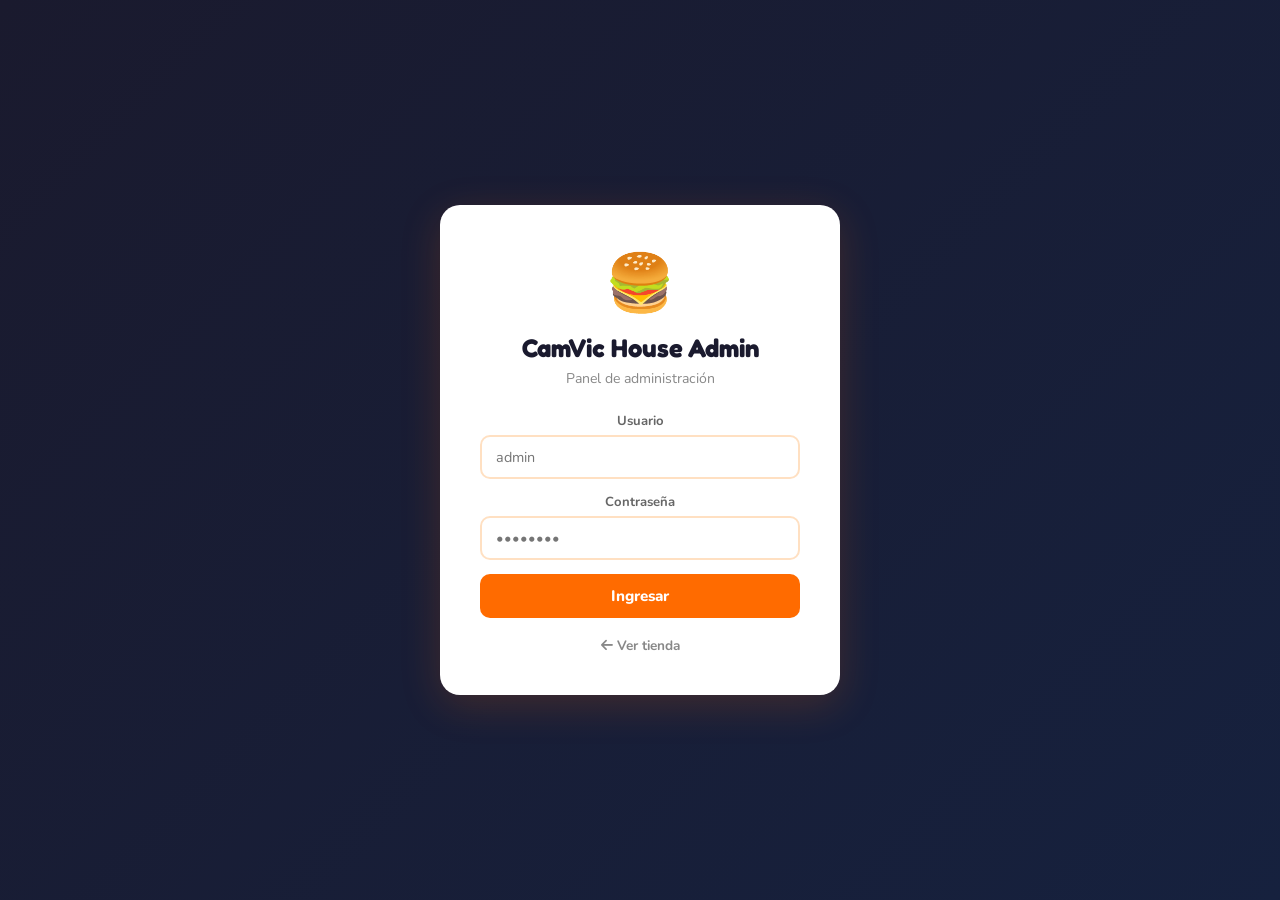
==== admin.html @ 865041c0 "Version 1.0" ====
<!DOCTYPE html>
<html lang="es">
<head>
  <meta charset="UTF-8" />
  <meta name="viewport" content="width=device-width, initial-scale=1.0" />
  <title>Admin — CamVic House</title>
  <link rel="stylesheet" href="styles.css" />
  <link href="https://fonts.googleapis.com/css2?family=Fredoka+One&family=Nunito:wght@400;600;700;800;900&display=swap" rel="stylesheet" />
  <link rel="stylesheet" href="https://cdnjs.cloudflare.com/ajax/libs/font-awesome/6.5.0/css/all.min.css" />
</head>
<body class="admin-body">

<div id="toast-container"></div>

<!-- LOGIN -->
<div id="admin-login-screen" class="admin-login-screen">
  <div class="admin-login-card">
    <div class="admin-login-logo">🍔</div>
    <h2>CamVic House Admin</h2>
    <p>Panel de administración</p>
    <div class="form-row"><label>Usuario</label><input type="text" id="adm-user" placeholder="admin" /></div>
    <div class="form-row"><label>Contraseña</label><input type="password" id="adm-pass" placeholder="••••••••" onkeydown="if(event.key==='Enter') adminLogin()" /></div>
    <button class="btn-primary-full" onclick="adminLogin()">Ingresar</button>
    <a href="index.html" class="back-store"><i class="fas fa-arrow-left"></i> Ver tienda</a>
  </div>
</div>

<!-- PANEL -->
<div id="admin-panel" style="display:none;">
  <aside class="admin-sidebar">
    <div class="sidebar-logo" onclick="location.href='index.html'">
      🍔 <small>Admin</small>
    </div>
    <nav class="sidebar-nav">
      <button class="snav-btn active" onclick="adminTab('dashboard',this)"><i class="fas fa-chart-line"></i> Dashboard</button>
      <button class="snav-btn" onclick="adminTab('products',this)"><i class="fas fa-utensils"></i> Menú / Productos</button>
      <button class="snav-btn" onclick="adminTab('orders',this)"><i class="fas fa-motorcycle"></i> Pedidos</button>
      <button class="snav-btn" onclick="adminTab('users',this)"><i class="fas fa-users"></i> Usuarios</button>
      <button class="snav-btn" onclick="adminTab('settings',this)"><i class="fas fa-cog"></i> Ajustes</button>
    </nav>
    <button class="sidebar-logout" onclick="adminLogout()"><i class="fas fa-sign-out-alt"></i> Salir</button>
  </aside>

  <main class="admin-main">
    <div class="admin-topbar">
      <h1 id="admin-page-title">Dashboard</h1>
      <span><i class="fas fa-user-shield"></i> Administrador</span>
    </div>

    <!-- DASHBOARD -->
    <div id="tab-dashboard" class="admin-tab active">
      <div class="stats-grid">
        <div class="stat-card"><i class="fas fa-utensils"></i><div><strong id="stat-products">0</strong><span>Productos</span></div></div>
        <div class="stat-card"><i class="fas fa-motorcycle"></i><div><strong id="stat-orders">0</strong><span>Pedidos</span></div></div>
        <div class="stat-card"><i class="fas fa-users"></i><div><strong id="stat-users">0</strong><span>Usuarios</span></div></div>
        <div class="stat-card"><i class="fas fa-dollar-sign"></i><div><strong id="stat-revenue">$0</strong><span>Ventas est.</span></div></div>
      </div>
      <div class="recent-section">
        <h3>Productos con bajo stock</h3>
        <div id="low-stock-list"></div>
      </div>
    </div>

    <!-- PRODUCTS -->
    <div id="tab-products" class="admin-tab" style="display:none;">
      <div class="tab-toolbar">
        <button class="btn-add-product" onclick="openProductForm()"><i class="fas fa-plus"></i> Agregar producto</button>
        <input type="text" id="admin-search" placeholder="Buscar producto..." oninput="renderAdminProducts()" />
      </div>
      <div id="admin-products-list"></div>
    </div>

    <!-- ORDERS -->
    <div id="tab-orders" class="admin-tab" style="display:none;">
      <div id="orders-list"></div>
    </div>

    <!-- USERS -->
    <div id="tab-users" class="admin-tab" style="display:none;">
      <div id="users-list"></div>
    </div>

    <!-- SETTINGS -->
    <div id="tab-settings" class="admin-tab" style="display:none;">
      <div class="settings-grid">
        <div class="settings-card">
          <h3><i class="fas fa-image"></i> Logo de la tienda</h3>
          <div class="logo-preview" id="logo-preview-admin"></div>
          <div class="form-row" style="margin-top:10px;">
            <label>URL del logo (desde imgbb.com)</label>
            <input type="url" id="s-logourl" placeholder="https://i.ibb.co/xxxx/logo.png" oninput="previewLogoUrl(this.value)" />
            <small style="color:var(--gray);font-size:.75rem;margin-top:4px;display:block;">📸 imgbb.com → sube foto → copia "Direct link"</small>
          </div>
          <button class="btn-primary-full" onclick="saveLogoFromUrl()" style="margin-top:6px;"><i class="fas fa-save"></i> Guardar logo</button>
          <button class="btn-danger-sm" onclick="removeLogo()">Quitar logo</button>
        </div>
        <div class="settings-card">
          <h3><i class="fas fa-share-alt"></i> Redes Sociales</h3>
          <div class="form-row"><label>Facebook URL</label><input type="url" id="s-facebook" placeholder="https://facebook.com/..." /></div>
          <div class="form-row"><label>Instagram URL</label><input type="url" id="s-instagram" placeholder="https://instagram.com/..." /></div>
          <div class="form-row"><label>WhatsApp número</label><input type="text" id="s-whatsapp" placeholder="573136918054" /></div>
          <div class="form-row"><label>TikTok URL</label><input type="url" id="s-tiktok" placeholder="https://tiktok.com/..." /></div>
          <button class="btn-primary-full" onclick="saveSocials()">Guardar redes</button>
        </div>
        <div class="settings-card">
          <h3><i class="fas fa-store"></i> Info del negocio</h3>
          <div class="form-row"><label>Nombre</label><input type="text" id="s-storename" placeholder="CamVic House" /></div>
          <div class="form-row"><label>Descripción</label><textarea id="s-storedesc" rows="3" placeholder="Descripción..."></textarea></div>
          <div class="form-row"><label>Correo contacto</label><input type="email" id="s-email" placeholder="contacto@email.com" /></div>
          <button class="btn-primary-full" onclick="saveStoreInfo()">Guardar info</button>
        </div>
        <div class="settings-card">
          <h3><i class="fas fa-lock"></i> Cambiar contraseña</h3>
          <div class="form-row"><label>Contraseña actual</label><input type="password" id="s-oldpass" /></div>
          <div class="form-row"><label>Nueva contraseña</label><input type="password" id="s-newpass" /></div>
          <div class="form-row"><label>Confirmar</label><input type="password" id="s-confpass" /></div>
          <button class="btn-primary-full" onclick="changeAdminPass()">Cambiar contraseña</button>
        </div>
      </div>
    </div>
  </main>
</div>

<!-- PRODUCT FORM MODAL -->
<div class="modal-overlay" id="product-form-modal" onclick="closeProductForm(event)">
  <div class="modal-box product-form-box">
    <div class="cart-header">
      <h2 id="product-form-title"><i class="fas fa-utensils"></i> Agregar producto</h2>
      <button class="modal-close" onclick="closeProductForm()"><i class="fas fa-times"></i></button>
    </div>
    <form id="product-form" onsubmit="saveProduct(event)">
      <input type="hidden" id="pf-id" />
      <div class="form-grid">
        <div class="form-row"><label>Nombre del producto *</label><input type="text" id="pf-name" required placeholder="Ej: Hamburguesa Especial" /></div>
        <div class="form-row">
          <label>Categoría *</label>
          <select id="pf-category" required>
            <option value="">Seleccionar...</option>
            <option value="hamburguesas">🍔 Hamburguesas</option>
            <option value="pizzas">🍕 Pizzas</option>
            <option value="pollos">🍗 Pollos</option>
            <option value="perros">🌭 Perros Calientes</option>
            <option value="bebidas">🥤 Bebidas</option>
            <option value="postres">🍦 Postres</option>
            <option value="combos">📦 Combos</option>
            <option value="otros">🍟 Otros</option>
          </select>
        </div>
      </div>
      <div class="form-grid">
        <div class="form-row"><label>Precio (COP) *</label><input type="number" id="pf-price" required placeholder="0" min="0" /></div>
        <div class="form-row"><label>Precio anterior (tachado)</label><input type="number" id="pf-oldprice" placeholder="0" min="0" /></div>
        <div class="form-row" id="stock-field-row">
          <label>Stock (cantidad disponible)</label>
          <input type="number" id="pf-stock" placeholder="999" min="0" />
          <small style="color:var(--gray);font-size:.75rem;">Solo necesario si activas "Mostrar cantidad"</small>
        </div>
      </div>
      <div class="form-row"><label>Descripción del producto</label><textarea id="pf-desc" rows="3" placeholder="Ingredientes, tamaño, acompañamientos..."></textarea></div>
      <div class="form-row">
        <label>Imagen (URL de imgbb.com) *</label>
        <input type="url" id="pf-imgurl" placeholder="https://i.ibb.co/xxxx/imagen.jpg" oninput="previewImgUrl(this.value)" />
        <small style="color:var(--gray);font-size:.75rem;margin-top:4px;display:block;">📸 imgbb.com → sube foto → copia "Direct link" → pega aquí</small>
        <div class="img-preview-box"><img id="pf-img-preview" src="" alt="" style="display:none;" /></div>
      </div>
      <div class="form-row" style="background:var(--gray-light);padding:14px;border-radius:10px;gap:10px;">
        <p style="font-size:.82rem;font-weight:700;color:var(--text-light);margin-bottom:8px;"><i class="fas fa-sliders-h"></i> Opciones de visibilidad</p>
        <label style="display:flex;align-items:center;gap:8px;font-size:.88rem;cursor:pointer;">
          <input type="checkbox" id="pf-featured" /> Marcar como popular ⭐
        </label>
        <label style="display:flex;align-items:center;gap:8px;font-size:.88rem;cursor:pointer;margin-top:8px;">
          <input type="checkbox" id="pf-show-stock" /> Mostrar cantidad disponible en la tienda
        </label>
        <label style="display:flex;align-items:center;gap:8px;font-size:.88rem;cursor:pointer;margin-top:8px;">
          <input type="checkbox" id="pf-show-agotado" checked /> Mostrar "AGOTADO" cuando no hay disponibilidad
        </label>
      </div>
      <button type="submit" class="btn-primary-full" style="margin-top:14px;"><i class="fas fa-save"></i> Guardar producto</button>
    </form>
  </div>
</div>

<script type="module" src="admin.js"></script>
</body>
</html>
---- styles.css ----
/* ============================================
   CAMVIC HOUSE — DOMICILIOS
   Tema: Moderno, vibrante, apetitoso
   ============================================ */
:root {
  --primary: #ff6b00;
  --primary-dark: #e05a00;
  --primary-light: #ff8c33;
  --secondary: #1a1a2e;
  --accent: #ffd166;
  --accent2: #fff3e0;
  --green: #06d6a0;
  --bg: #fff8f2;
  --white: #ffffff;
  --gray: #888;
  --gray-light: #fdf5ed;
  --text: #1a1a2e;
  --text-light: #666;
  --border: #ffe0c2;
  --success: #22c55e;
  --danger: #ef4444;
  --wa-green: #25d366;
  --shadow: 0 4px 20px rgba(255,107,0,.1);
  --shadow-lg: 0 10px 40px rgba(255,107,0,.18);
  --radius: 16px;
  --radius-sm: 10px;
  --font: 'Nunito', sans-serif;
  --font-display: 'Fredoka One', cursive;
}
*{margin:0;padding:0;box-sizing:border-box}
html{scroll-behavior:smooth}
body{font-family:var(--font);background:var(--bg);color:var(--text);min-height:100vh}
a{text-decoration:none;color:inherit}
img{max-width:100%;display:block}

/* TOAST */
#toast-container{position:fixed;top:20px;right:20px;z-index:9999;display:flex;flex-direction:column;gap:10px}
.toast{background:var(--secondary);color:#fff;padding:14px 20px;border-radius:var(--radius-sm);font-size:.9rem;font-weight:700;display:flex;align-items:center;gap:10px;min-width:260px;box-shadow:var(--shadow-lg);animation:toastIn .3s ease forwards;border-left:4px solid var(--primary)}
.toast.success{border-color:var(--success)}.toast.error{border-color:var(--danger)}.toast.info{border-color:var(--accent)}
@keyframes toastIn{from{transform:translateX(120%);opacity:0}to{transform:translateX(0);opacity:1}}
@keyframes toastOut{from{transform:translateX(0);opacity:1}to{transform:translateX(120%);opacity:0}}

/* HEADER */
#main-header{position:sticky;top:0;z-index:100;background:var(--white);box-shadow:0 2px 20px rgba(255,107,0,.12);border-bottom:2px solid var(--border)}
.header-top{display:flex;align-items:center;gap:16px;padding:12px 24px;max-width:1300px;margin:0 auto}
.logo-area{display:flex;align-items:center;gap:10px;cursor:pointer;flex-shrink:0}
#logo-display img{height:48px;width:48px;object-fit:contain;border-radius:50%}
.logo-default{width:48px;height:48px;background:var(--accent2);border-radius:50%;display:flex;align-items:center;justify-content:center;font-size:1.6rem;border:2px solid var(--border)}
.store-name{display:flex;flex-direction:column;line-height:1.1}
.store-title{font-family:var(--font-display);font-size:1.3rem;color:var(--primary);letter-spacing:.5px}
.store-subtitle{font-family:var(--font-display);font-size:.95rem;color:var(--secondary)}
.header-search{flex:1;position:relative;max-width:480px}
.header-search input{width:100%;padding:10px 44px 10px 18px;border:2px solid var(--border);border-radius:50px;font-family:var(--font);font-size:.9rem;outline:none;transition:border-color .2s;background:var(--gray-light)}
.header-search input:focus{border-color:var(--primary);background:var(--white)}
.header-search i{position:absolute;right:16px;top:50%;transform:translateY(-50%);color:var(--primary);pointer-events:none}
.header-actions{display:flex;align-items:center;gap:10px;flex-shrink:0}
.btn-user,.btn-cart{display:flex;align-items:center;gap:8px;padding:10px 18px;border:none;border-radius:50px;cursor:pointer;font-family:var(--font);font-weight:700;font-size:.85rem;transition:all .2s}
.btn-user{background:var(--gray-light);color:var(--text)}.btn-user:hover{background:var(--border)}
.btn-cart{background:var(--primary);color:var(--white);position:relative}.btn-cart:hover{background:var(--primary-dark);transform:scale(1.05)}
.cart-badge{background:var(--accent);color:var(--secondary);border-radius:50%;width:20px;height:20px;display:inline-flex;align-items:center;justify-content:center;font-size:.7rem;font-weight:900}

/* CATEGORY NAV */
.category-nav{display:flex;gap:6px;padding:8px 24px;overflow-x:auto;border-top:1px solid var(--border);scrollbar-width:none}
.category-nav::-webkit-scrollbar{display:none}
.cat-btn{display:flex;align-items:center;gap:6px;padding:7px 16px;border:2px solid var(--border);border-radius:50px;background:transparent;color:var(--text-light);cursor:pointer;font-family:var(--font);font-size:.82rem;font-weight:700;white-space:nowrap;transition:all .2s;flex-shrink:0}
.cat-btn:hover{border-color:var(--primary);color:var(--primary)}
.cat-btn.active{background:var(--primary);border-color:var(--primary);color:var(--white)}

/* HERO */
.hero{background:linear-gradient(135deg,#1a1a2e 0%,#16213e 50%,#0f3460 100%);color:var(--white);padding:60px 24px;position:relative;overflow:hidden;min-height:320px;display:flex;align-items:center;gap:40px;max-width:100%}
.hero-content{max-width:580px;margin:0 auto;position:relative;z-index:2;flex:1}
.hero-tag{display:inline-block;background:rgba(255,107,0,.2);border:1px solid var(--primary);color:var(--primary-light);padding:4px 16px;border-radius:50px;font-size:.85rem;font-weight:700;margin-bottom:16px;letter-spacing:1px}
.hero h1{font-family:var(--font-display);font-size:clamp(2rem,4vw,3.2rem);line-height:1.1;margin-bottom:14px}
.hero h1 span{color:var(--primary)}
.hero-sub{font-size:1rem;color:rgba(255,255,255,.75);margin-bottom:24px;max-width:480px;line-height:1.7}
.hero-btns{display:flex;gap:12px;flex-wrap:wrap}
.hero-btn{background:var(--primary);color:var(--white);border:none;padding:13px 28px;border-radius:50px;font-family:var(--font);font-size:.95rem;font-weight:800;cursor:pointer;transition:all .2s;display:inline-flex;align-items:center;gap:9px}
.hero-btn:hover{background:var(--primary-light);transform:translateY(-2px);box-shadow:0 8px 25px rgba(255,107,0,.4)}
.hero-btn-wa{background:var(--wa-green);color:var(--white);padding:13px 28px;border-radius:50px;font-family:var(--font);font-size:.95rem;font-weight:800;display:inline-flex;align-items:center;gap:9px;transition:all .2s}
.hero-btn-wa:hover{background:#1da851;transform:translateY(-2px)}
.hero-img-area{font-size:5rem;position:relative;z-index:2;animation:bounce 2s infinite;flex-shrink:0}
@keyframes bounce{0%,100%{transform:translateY(0)}50%{transform:translateY(-12px)}}
.hero-shapes{position:absolute;inset:0;z-index:1;pointer-events:none}
.shape{position:absolute;border-radius:50%;opacity:.06;background:var(--primary)}
.s1{width:400px;height:400px;right:-100px;top:-100px}
.s2{width:250px;height:250px;left:-80px;bottom:-80px}
.s3{width:180px;height:180px;right:25%;top:20%;opacity:.04}

/* INFO BANNER */
.info-banner{background:var(--primary);color:var(--white);padding:12px 24px;display:flex;justify-content:center;gap:40px;flex-wrap:wrap}
.info-item{display:flex;align-items:center;gap:8px;font-size:.88rem;font-weight:700}
.info-item i{font-size:1rem}

/* CATALOG */
.catalog-section{max-width:1300px;margin:0 auto;padding:40px 20px}
.section-header{display:flex;align-items:baseline;gap:14px;margin-bottom:28px}
.section-header h2{font-family:var(--font-display);font-size:1.8rem;color:var(--secondary)}
.prod-count{background:var(--primary);color:var(--white);font-size:.75rem;font-weight:800;padding:2px 10px;border-radius:50px}
.products-grid{display:grid;grid-template-columns:repeat(auto-fill,minmax(230px,1fr));gap:22px}

/* PRODUCT CARD */
.product-card{background:var(--white);border-radius:var(--radius);overflow:hidden;box-shadow:var(--shadow);transition:transform .25s,box-shadow .25s;cursor:pointer;position:relative;border:1px solid var(--border)}
.product-card:hover{transform:translateY(-6px);box-shadow:var(--shadow-lg)}
.product-card:hover .product-img img{transform:scale(1.06)}
.product-img{position:relative;aspect-ratio:1;overflow:hidden;background:var(--gray-light)}
.product-img img{width:100%;height:100%;object-fit:cover;transition:transform .4s}
.product-img .no-img{width:100%;height:100%;display:flex;align-items:center;justify-content:center;font-size:3.5rem;background:linear-gradient(135deg,#fff3e0,#ffe0b2)}
.badge-featured{position:absolute;top:10px;left:10px;background:var(--accent);color:var(--secondary);font-size:.7rem;font-weight:900;padding:3px 10px;border-radius:50px}
.badge-stock-low{position:absolute;top:10px;right:10px;background:var(--danger);color:#fff;font-size:.65rem;font-weight:800;padding:3px 8px;border-radius:50px}
.badge-no-stock{position:absolute;inset:0;background:rgba(0,0,0,.5);display:flex;align-items:center;justify-content:center;color:#fff;font-weight:800;font-size:1.1rem;letter-spacing:2px}
.badge-disponible{position:absolute;top:10px;right:10px;background:var(--success);color:#fff;font-size:.65rem;font-weight:800;padding:3px 8px;border-radius:50px}
.product-info{padding:14px}
.product-category-tag{font-size:.7rem;font-weight:700;color:var(--primary);text-transform:uppercase;letter-spacing:1px;margin-bottom:4px}
.product-name{font-family:var(--font-display);font-size:1rem;font-weight:400;color:var(--text);margin-bottom:6px;line-height:1.3;display:-webkit-box;-webkit-line-clamp:2;-webkit-box-orient:vertical;overflow:hidden}
.product-desc-short{font-size:.78rem;color:var(--text-light);margin-bottom:8px;display:-webkit-box;-webkit-line-clamp:2;-webkit-box-orient:vertical;overflow:hidden;line-height:1.5}
.product-price-row{display:flex;align-items:center;gap:8px;margin-bottom:12px}
.product-price{font-size:1.2rem;font-weight:900;color:var(--primary)}
.product-old-price{font-size:.82rem;color:var(--gray);text-decoration:line-through}
.btn-add{width:100%;padding:10px;background:var(--primary);color:var(--white);border:none;border-radius:var(--radius-sm);font-family:var(--font);font-size:.88rem;font-weight:800;cursor:pointer;transition:background .2s;display:flex;align-items:center;justify-content:center;gap:7px}
.btn-add:hover{background:var(--primary-dark)}
.btn-add:disabled{background:var(--gray);cursor:not-allowed}
.empty-state{text-align:center;padding:80px 20px;color:var(--gray)}
.empty-state i{font-size:3.5rem;margin-bottom:16px;display:block;color:var(--border)}
.empty-state p{font-size:1.1rem;font-weight:700}

/* MODALS */
.modal-overlay{position:fixed;inset:0;background:rgba(26,26,46,.6);z-index:200;display:flex;align-items:center;justify-content:center;padding:20px;backdrop-filter:blur(4px);opacity:0;pointer-events:none;transition:opacity .25s}
.modal-overlay.open{opacity:1;pointer-events:all}
.modal-box{background:var(--white);border-radius:20px;width:100%;max-height:92vh;overflow-y:auto;box-shadow:0 20px 60px rgba(255,107,0,.2);position:relative;animation:modalIn .3s ease}
@keyframes modalIn{from{transform:scale(.95) translateY(20px);opacity:0}to{transform:scale(1) translateY(0);opacity:1}}
.modal-close{position:absolute;top:16px;right:16px;background:var(--gray-light);border:none;border-radius:50%;width:36px;height:36px;cursor:pointer;display:flex;align-items:center;justify-content:center;font-size:1rem;transition:background .2s;z-index:10}
.modal-close:hover{background:var(--border)}

/* PRODUCT DETAIL */
.product-detail-box{max-width:820px}
.product-detail-grid{display:grid;grid-template-columns:1fr 1fr}
.product-detail-img{position:relative;aspect-ratio:1;background:var(--gray-light);border-radius:20px 0 0 20px;overflow:hidden}
.product-detail-img img{width:100%;height:100%;object-fit:cover}
.modal-category-badge{position:absolute;top:14px;left:14px;background:var(--primary);color:#fff;font-size:.72rem;font-weight:700;padding:4px 12px;border-radius:50px;text-transform:uppercase}
.product-detail-info{padding:28px;display:flex;flex-direction:column;gap:10px}
.product-detail-info h2{font-family:var(--font-display);font-size:1.5rem;color:var(--secondary)}
.modal-price{font-size:1.8rem;font-weight:900;color:var(--primary)}
.modal-desc{color:var(--text-light);font-size:.9rem;line-height:1.7}
.stock-info{font-size:.82rem;font-weight:700}
.qty-row{display:flex;align-items:center;gap:14px}
.qty-row label{font-weight:700;font-size:.9rem}
.qty-control{display:flex;align-items:center;border:2px solid var(--border);border-radius:var(--radius-sm);overflow:hidden}
.qty-control button{width:36px;height:36px;border:none;background:var(--gray-light);cursor:pointer;font-size:1.2rem;font-weight:700;transition:background .2s}
.qty-control button:hover{background:var(--border)}
.qty-control span{padding:0 18px;font-weight:800;font-size:1rem;min-width:50px;text-align:center}
.btn-add-cart,.btn-wa-direct{width:100%;padding:12px;border:none;border-radius:var(--radius-sm);font-family:var(--font);font-size:.95rem;font-weight:800;cursor:pointer;display:flex;align-items:center;justify-content:center;gap:9px;transition:all .2s}
.btn-add-cart{background:var(--secondary);color:var(--white)}.btn-add-cart:hover{background:#0f0f20}
.btn-wa-direct{background:var(--wa-green);color:var(--white)}.btn-wa-direct:hover{background:#1da851}

/* CART */
.cart-box{max-width:520px}
.cart-header{display:flex;align-items:center;justify-content:space-between;padding:22px 24px 16px;border-bottom:1px solid var(--border)}
.cart-header h2{font-family:var(--font-display);font-size:1.3rem;display:flex;align-items:center;gap:10px;color:var(--secondary)}
#cart-items-list{padding:16px 24px;max-height:45vh;overflow-y:auto;display:flex;flex-direction:column;gap:14px}
.cart-item{display:flex;gap:12px;align-items:center;padding:12px;border:1px solid var(--border);border-radius:var(--radius-sm);background:var(--gray-light)}
.cart-item-img{width:60px;height:60px;object-fit:cover;border-radius:8px;flex-shrink:0;background:var(--border)}
.cart-item-details{flex:1;min-width:0}
.cart-item-name{font-size:.88rem;font-weight:700;margin-bottom:2px;white-space:nowrap;overflow:hidden;text-overflow:ellipsis}
.cart-item-note{font-size:.72rem;color:var(--primary);font-style:italic;margin-bottom:2px}
.cart-item-price{font-size:.82rem;color:var(--primary);font-weight:800}
.cart-item-controls{display:flex;align-items:center;gap:8px}
.cart-qty-btn{width:26px;height:26px;border:1px solid var(--border);background:var(--white);border-radius:4px;cursor:pointer;font-weight:700;transition:background .15s}
.cart-qty-btn:hover{background:var(--border)}
.cart-item-qty{font-weight:700;font-size:.9rem;min-width:20px;text-align:center}
.cart-remove{background:none;border:none;color:var(--danger);cursor:pointer;font-size:1rem;padding:4px}
.cart-footer{padding:16px 24px;border-top:1px solid var(--border);display:flex;flex-direction:column;gap:10px}
.cart-total{display:flex;justify-content:space-between;font-size:1.1rem;font-weight:700}
.cart-total strong{color:var(--primary);font-size:1.3rem}
.domicilio-note{background:var(--accent2);border:1px solid var(--border);border-radius:var(--radius-sm);padding:10px 14px;font-size:.8rem;color:var(--text-light);display:flex;align-items:center;gap:9px;line-height:1.5}
.domicilio-note i{color:var(--primary);flex-shrink:0}
.btn-checkout{background:var(--primary);color:var(--white);border:none;padding:13px;border-radius:var(--radius-sm);font-family:var(--font);font-size:1rem;font-weight:800;cursor:pointer;display:flex;align-items:center;justify-content:center;gap:9px;transition:background .2s}
.btn-checkout:hover{background:var(--primary-dark)}
.btn-clear-cart{background:none;border:1px solid var(--danger);color:var(--danger);padding:9px;border-radius:var(--radius-sm);font-family:var(--font);font-size:.85rem;font-weight:700;cursor:pointer;display:flex;align-items:center;justify-content:center;gap:7px;transition:all .2s}
.btn-clear-cart:hover{background:var(--danger);color:#fff}
.cart-empty{text-align:center;padding:40px 20px;color:var(--gray)}
.cart-empty i{font-size:2.5rem;margin-bottom:12px;display:block;color:var(--border)}

/* CHECKOUT */
.checkout-box{max-width:580px}
.checkout-box form{padding:20px 24px}
.form-row{display:flex;flex-direction:column;gap:5px;margin-bottom:14px}
.form-row label{font-size:.82rem;font-weight:700;color:var(--text-light)}
.form-row input,.form-row select,.form-row textarea{padding:10px 14px;border:2px solid var(--border);border-radius:var(--radius-sm);font-family:var(--font);font-size:.9rem;outline:none;transition:border-color .2s;width:100%;background:var(--white);color:var(--text)}
.form-row input:focus,.form-row select:focus,.form-row textarea:focus{border-color:var(--primary)}
.form-grid{display:grid;grid-template-columns:1fr 1fr;gap:12px}
.pago-section{margin-bottom:14px}
.pago-label{font-size:.82rem;font-weight:700;color:var(--text-light);display:block;margin-bottom:8px}
.pago-options{display:flex;gap:10px;flex-wrap:wrap}
.pago-opt{display:flex;align-items:center;gap:6px;font-size:.85rem;font-weight:700;cursor:pointer;background:var(--gray-light);padding:8px 14px;border-radius:50px;border:2px solid var(--border);transition:all .2s}
.pago-opt:has(input:checked){background:var(--primary);color:var(--white);border-color:var(--primary)}
.pago-opt input{display:none}
.checkout-summary{background:var(--gray-light);border-radius:var(--radius-sm);padding:14px;margin-bottom:14px;font-size:.85rem;border:1px solid var(--border)}
.checkout-summary strong{display:block;margin-bottom:6px;font-size:.9rem;font-family:var(--font-display)}
.cs-item{display:flex;justify-content:space-between;margin-bottom:3px}
.cs-total{border-top:1px solid var(--border);padding-top:8px;margin-top:8px;font-weight:800;font-size:.95rem;display:flex;justify-content:space-between;color:var(--primary)}
.btn-wa-order{width:100%;padding:14px;background:var(--wa-green);color:var(--white);border:none;border-radius:var(--radius-sm);font-family:var(--font);font-size:1rem;font-weight:800;cursor:pointer;display:flex;align-items:center;justify-content:center;gap:10px;transition:background .2s}
.btn-wa-order:hover{background:#1da851}

/* USER */
.user-box{max-width:420px;padding:30px 30px 24px}
.user-tabs{display:flex;border:2px solid var(--border);border-radius:var(--radius-sm);overflow:hidden;margin-bottom:24px}
.utab{flex:1;padding:10px;border:none;background:transparent;cursor:pointer;font-family:var(--font);font-weight:700;font-size:.88rem;transition:all .2s;color:var(--gray)}
.utab.active{background:var(--primary);color:var(--white)}
.btn-primary-full{width:100%;padding:12px;background:var(--primary);color:var(--white);border:none;border-radius:var(--radius-sm);font-family:var(--font);font-size:.95rem;font-weight:800;cursor:pointer;display:flex;align-items:center;justify-content:center;gap:8px;transition:background .2s;margin-top:6px}
.btn-primary-full:hover{background:var(--primary-dark)}
.logged-avatar{text-align:center;font-size:3.5rem;color:var(--primary);margin-bottom:10px}

/* FOOTER */
footer{background:var(--secondary);color:#ccc;margin-top:60px}
.footer-inner{max-width:1300px;margin:0 auto;padding:50px 24px 30px;display:grid;grid-template-columns:2fr 1fr 1fr;gap:40px}
.footer-logo{font-family:var(--font-display);font-size:1.6rem;color:var(--white);margin-bottom:12px}
.footer-brand p{font-size:.87rem;line-height:1.7;margin-bottom:20px;color:#aaa}
.social-links{display:flex;gap:10px;flex-wrap:wrap}
.social-links a{width:38px;height:38px;background:rgba(255,255,255,.08);border-radius:8px;display:flex;align-items:center;justify-content:center;color:#ccc;font-size:1rem;transition:all .2s}
.social-links a:hover{background:var(--primary);color:var(--white);transform:translateY(-2px)}
.footer-links h4,.footer-contact h4{color:var(--white);font-family:var(--font-display);font-size:1rem;margin-bottom:14px}
.footer-links ul{list-style:none}
.footer-links li{margin-bottom:8px}
.footer-links a{font-size:.87rem;color:#aaa;transition:color .2s}
.footer-links a:hover{color:var(--primary)}
.footer-contact p{font-size:.87rem;margin-bottom:10px;display:flex;align-items:center;gap:9px}
.footer-contact i{color:var(--primary)}
.footer-bottom{border-top:1px solid rgba(255,255,255,.08);padding:18px 24px;display:flex;justify-content:space-between;align-items:center;max-width:1300px;margin:0 auto;font-size:.82rem;color:#666}
.admin-link{color:#555;font-size:.78rem;display:flex;align-items:center;gap:6px;transition:color .2s}
.admin-link:hover{color:var(--primary)}

/* WHATSAPP FAB */
.whatsapp-fab{position:fixed;bottom:28px;right:28px;width:58px;height:58px;background:var(--wa-green);color:var(--white);border-radius:50%;display:flex;align-items:center;justify-content:center;font-size:1.8rem;box-shadow:0 4px 20px rgba(37,211,102,.5);z-index:99;transition:transform .2s,box-shadow .2s;animation:pulseWa 2.5s infinite;overflow:visible}
.whatsapp-fab:hover{transform:scale(1.1);box-shadow:0 8px 30px rgba(37,211,102,.7)}
@keyframes pulseWa{0%,100%{box-shadow:0 4px 20px rgba(37,211,102,.5)}50%{box-shadow:0 4px 35px rgba(37,211,102,.8)}}
.wa-tooltip{position:absolute;right:68px;top:50%;transform:translateY(-50%) translateX(8px);background:#fff;color:var(--secondary);font-family:var(--font);font-size:.82rem;font-weight:700;padding:7px 16px;border-radius:50px;white-space:nowrap;box-shadow:0 4px 15px rgba(0,0,0,.15);opacity:0;pointer-events:none;transition:opacity .3s,transform .3s}
.wa-tooltip::after{content:'';position:absolute;right:-6px;top:50%;transform:translateY(-50%);border:6px solid transparent;border-left-color:#fff;border-right:none}
.whatsapp-fab:hover .wa-tooltip{opacity:1;transform:translateY(-50%) translateX(0)}

/* ADMIN */
.admin-body{background:#f4f5f7}
.admin-login-screen{min-height:100vh;display:flex;align-items:center;justify-content:center;background:linear-gradient(135deg,var(--secondary) 0%,#16213e 100%);padding:20px}
.admin-login-card{background:var(--white);border-radius:20px;padding:40px;width:100%;max-width:400px;box-shadow:var(--shadow-lg);text-align:center}
.admin-login-logo{font-size:3.5rem;margin-bottom:10px}
.admin-login-card h2{font-family:var(--font-display);font-size:1.6rem;margin-bottom:6px;color:var(--secondary)}
.admin-login-card>p{color:var(--gray);font-size:.88rem;margin-bottom:24px}
.back-store{display:block;margin-top:18px;color:var(--gray);font-size:.85rem;font-weight:700;transition:color .2s}
.back-store:hover{color:var(--primary)}
#admin-panel{display:grid;grid-template-columns:240px 1fr;min-height:100vh}
.admin-sidebar{background:var(--secondary);color:var(--white);padding:0;display:flex;flex-direction:column;position:fixed;height:100vh;width:240px;z-index:50}
.sidebar-logo{padding:24px 20px;border-bottom:1px solid rgba(255,255,255,.08);cursor:pointer;display:flex;align-items:center;gap:10px;font-family:var(--font-display);font-size:1.3rem;color:var(--primary)}
.sidebar-logo small{font-size:.7rem;color:#666;letter-spacing:2px;text-transform:uppercase}
.sidebar-nav{flex:1;padding:16px 12px;display:flex;flex-direction:column;gap:4px}
.snav-btn{display:flex;align-items:center;gap:12px;padding:11px 16px;background:transparent;border:none;color:#aaa;cursor:pointer;font-family:var(--font);font-size:.88rem;font-weight:700;border-radius:var(--radius-sm);transition:all .2s;text-align:left}
.snav-btn:hover{background:rgba(255,255,255,.06);color:var(--white)}
.snav-btn.active{background:var(--primary);color:var(--white)}
.snav-btn i{width:18px;text-align:center}
.sidebar-logout{margin:12px;padding:11px 16px;background:rgba(255,255,255,.04);border:1px solid rgba(255,255,255,.08);border-radius:var(--radius-sm);color:#888;cursor:pointer;font-family:var(--font);font-size:.85rem;font-weight:700;display:flex;align-items:center;gap:10px;transition:all .2s}
.sidebar-logout:hover{color:var(--danger);border-color:var(--danger)}
.admin-main{margin-left:240px;min-height:100vh}
.admin-topbar{background:var(--white);padding:18px 28px;display:flex;justify-content:space-between;align-items:center;border-bottom:1px solid var(--border);position:sticky;top:0;z-index:40;box-shadow:0 2px 10px rgba(255,107,0,.06)}
.admin-topbar h1{font-family:var(--font-display);font-size:1.5rem;color:var(--secondary)}
.admin-topbar span{font-size:.85rem;color:var(--gray);font-weight:700}
.admin-tab{padding:28px;display:none}
.admin-tab.active{display:block}
.stats-grid{display:grid;grid-template-columns:repeat(auto-fit,minmax(180px,1fr));gap:18px;margin-bottom:30px}
.stat-card{background:var(--white);border-radius:var(--radius);padding:20px;display:flex;align-items:center;gap:16px;box-shadow:var(--shadow);border:1px solid var(--border)}
.stat-card i{font-size:1.8rem;color:var(--primary);width:44px;height:44px;background:rgba(255,107,0,.1);border-radius:10px;display:flex;align-items:center;justify-content:center}
.stat-card div{display:flex;flex-direction:column}
.stat-card strong{font-size:1.6rem;font-weight:900;line-height:1;color:var(--secondary)}
.stat-card span{font-size:.78rem;color:var(--gray);font-weight:600}
.recent-section{background:var(--white);border-radius:var(--radius);padding:22px;box-shadow:var(--shadow);border:1px solid var(--border)}
.recent-section h3{margin-bottom:16px;font-family:var(--font-display);color:var(--secondary)}
.low-stock-item{display:flex;justify-content:space-between;align-items:center;padding:10px 0;border-bottom:1px solid var(--border);font-size:.88rem}
.low-stock-item:last-child{border:none}
.stock-badge{background:var(--danger);color:#fff;padding:2px 10px;border-radius:50px;font-size:.72rem;font-weight:700}
.tab-toolbar{display:flex;gap:14px;margin-bottom:22px;flex-wrap:wrap}
.btn-add-product{background:var(--primary);color:var(--white);border:none;padding:10px 20px;border-radius:var(--radius-sm);font-family:var(--font);font-weight:700;cursor:pointer;display:flex;align-items:center;gap:8px;font-size:.9rem;transition:background .2s}
.btn-add-product:hover{background:var(--primary-dark)}
.tab-toolbar input{flex:1;padding:10px 14px;border:2px solid var(--border);border-radius:var(--radius-sm);font-family:var(--font);outline:none;min-width:200px;font-size:.9rem}
.tab-toolbar input:focus{border-color:var(--primary)}
#admin-products-list{display:grid;grid-template-columns:repeat(auto-fill,minmax(280px,1fr));gap:16px}
.admin-product-card{background:var(--white);border-radius:var(--radius);padding:16px;box-shadow:var(--shadow);display:flex;gap:14px;align-items:center;border:1px solid var(--border)}
.admin-prod-img{width:64px;height:64px;object-fit:cover;border-radius:8px;flex-shrink:0;background:var(--gray-light)}
.admin-prod-info{flex:1;min-width:0}
.admin-prod-info h4{font-size:.88rem;font-weight:800;margin-bottom:3px;white-space:nowrap;overflow:hidden;text-overflow:ellipsis}
.admin-prod-info p{font-size:.78rem;color:var(--gray)}
.admin-prod-info .ap-price{color:var(--primary);font-weight:800;font-size:.9rem}
.admin-prod-actions{display:flex;gap:8px;margin-top:8px}
.btn-edit,.btn-delete{padding:5px 12px;border:none;border-radius:6px;font-family:var(--font);font-size:.78rem;font-weight:700;cursor:pointer;display:flex;align-items:center;gap:5px;transition:all .2s}
.btn-edit{background:var(--gray-light);color:var(--text)}.btn-edit:hover{background:var(--border)}
.btn-delete{background:rgba(239,68,68,.1);color:var(--danger)}.btn-delete:hover{background:var(--danger);color:#fff}
.product-form-box{max-width:620px}
.product-form-box form{padding:20px 24px}
.img-preview-box{margin-top:8px}
.img-preview-box img{max-height:140px;border-radius:8px;border:2px solid var(--border)}
#orders-list,#users-list{display:flex;flex-direction:column;gap:12px}
.order-card,.user-card{background:var(--white);border-radius:var(--radius);padding:18px 22px;box-shadow:var(--shadow);display:flex;justify-content:space-between;align-items:flex-start;gap:14px;flex-wrap:wrap;border:1px solid var(--border)}
.order-card h4,.user-card h4{font-family:var(--font-display);font-size:1rem;margin-bottom:4px;color:var(--secondary)}
.order-card p,.user-card p{font-size:.82rem;color:var(--gray)}
.order-total{font-weight:900;color:var(--primary);font-size:1.05rem;white-space:nowrap}
.settings-grid{display:grid;grid-template-columns:repeat(auto-fit,minmax(300px,1fr));gap:20px}
.settings-card{background:var(--white);border-radius:var(--radius);padding:24px;box-shadow:var(--shadow);border:1px solid var(--border)}
.settings-card h3{font-family:var(--font-display);font-size:1.05rem;margin-bottom:18px;display:flex;align-items:center;gap:9px;color:var(--secondary)}
.settings-card h3 i{color:var(--primary)}
.logo-preview{height:80px;background:var(--gray-light);border-radius:8px;display:flex;align-items:center;justify-content:center;margin-bottom:12px;overflow:hidden;border:1px solid var(--border)}
.logo-preview img{max-height:70px}
.btn-danger-sm{background:none;border:1px solid var(--danger);color:var(--danger);padding:7px 14px;border-radius:6px;font-family:var(--font);font-size:.82rem;font-weight:700;cursor:pointer;margin-top:8px;transition:all .2s}
.btn-danger-sm:hover{background:var(--danger);color:#fff}
.file-upload-label{display:inline-flex;align-items:center;gap:8px;padding:9px 18px;background:var(--gray-light);border-radius:var(--radius-sm);cursor:pointer;font-size:.85rem;font-weight:700;transition:background .2s;width:fit-content}
.file-upload-label:hover{background:var(--border)}

/* LOADER */
#page-loader{position:fixed;inset:0;background:rgba(255,248,242,.97);z-index:9999;display:flex;flex-direction:column;align-items:center;justify-content:center;gap:16px;font-family:var(--font-display)}
.loader-spinner{width:50px;height:50px;border:5px solid var(--border);border-top-color:var(--primary);border-radius:50%;animation:spin .8s linear infinite}
@keyframes spin{to{transform:rotate(360deg)}}

/* RESPONSIVE */
@media(max-width:900px){
  .product-detail-grid{grid-template-columns:1fr}
  .product-detail-img{border-radius:20px 20px 0 0;aspect-ratio:4/3}
  .footer-inner{grid-template-columns:1fr 1fr}
  .footer-brand{grid-column:1/-1}
  #admin-panel{grid-template-columns:1fr}
  .admin-sidebar{display:none}
  .admin-main{margin-left:0}
  .hero{flex-direction:column;gap:10px;padding:40px 20px}
  .hero-img-area{font-size:3rem}
}
@media(max-width:640px){
  .header-top{padding:12px 14px;gap:10px}
  .store-name{display:none}
  .header-search{max-width:100%}
  .btn-user span{display:none}
  .btn-user{padding:10px 13px}
  .hero{padding:36px 16px}
  .catalog-section{padding:24px 14px}
  .products-grid{grid-template-columns:repeat(auto-fill,minmax(160px,1fr));gap:14px}
  .form-grid{grid-template-columns:1fr}
  .footer-inner{grid-template-columns:1fr;gap:24px}
  .footer-bottom{flex-direction:column;gap:8px;text-align:center}
  .whatsapp-fab{bottom:18px;right:18px;width:50px;height:50px;font-size:1.5rem}
  .settings-grid{grid-template-columns:1fr}
  .stats-grid{grid-template-columns:1fr 1fr}
  #admin-products-list{grid-template-columns:1fr}
  .info-banner{gap:16px;padding:10px 16px}
  .pago-options{gap:6px}
  .pago-opt{font-size:.78rem;padding:6px 10px}
}
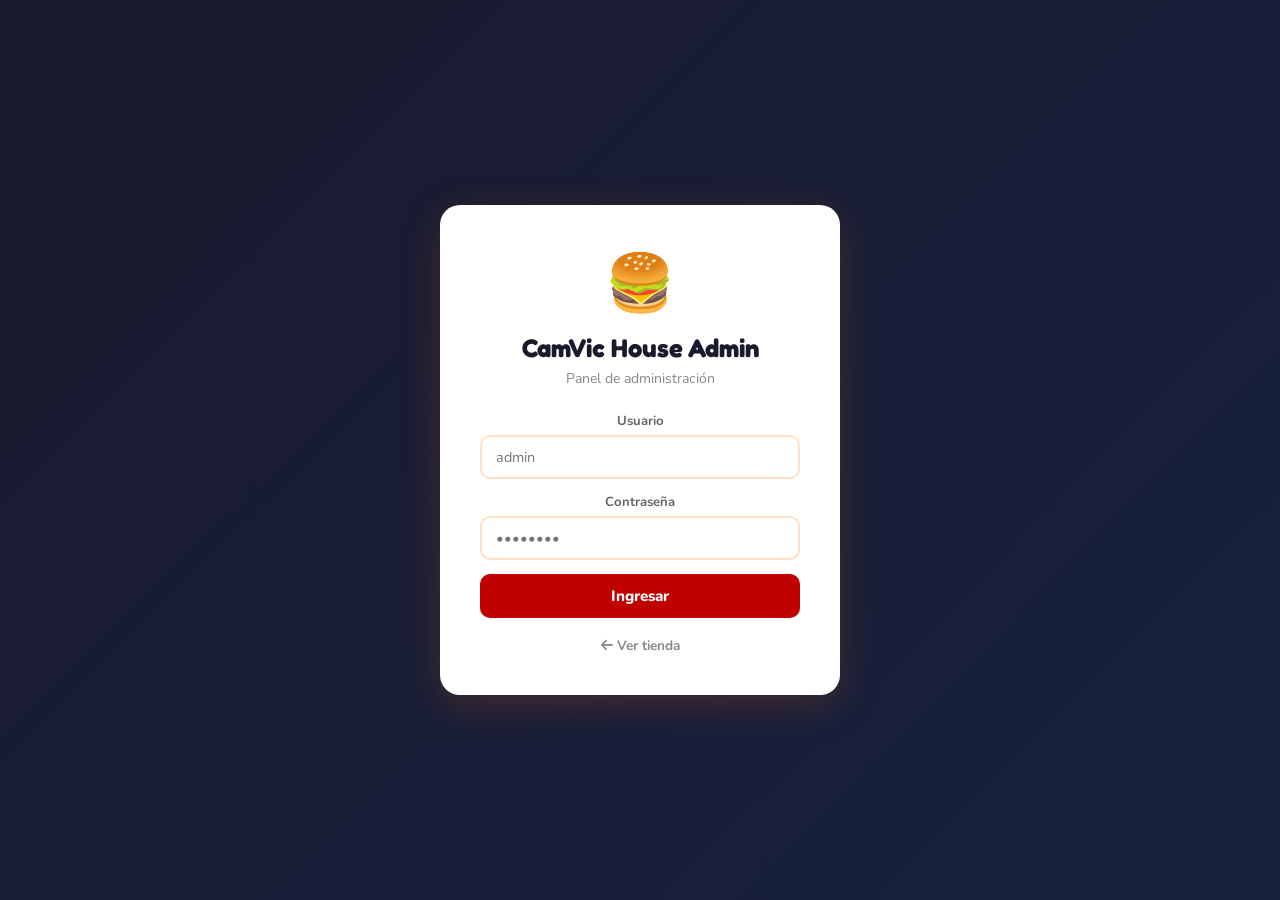
==== commit e98013f6: "Versión 1.6" ====
--- a/admin.html
+++ b/admin.html
@@ -87,9 +87,13 @@
           <h3><i class="fas fa-image"></i> Logo de la tienda</h3>
           <div class="logo-preview" id="logo-preview-admin"></div>
           <div class="form-row" style="margin-top:10px;">
-            <label>URL del logo (desde imgbb.com)</label>
+            <label>Logo de la tienda</label>
+            <label id="imgbb-logo-btn" style="display:inline-flex;align-items:center;gap:6px;background:var(--primary);color:#fff;padding:9px 18px;border-radius:10px;cursor:pointer;font-weight:700;font-size:.88rem;margin-bottom:8px;">
+              <i class="fas fa-upload"></i> Subir logo
+              <input type="file" accept="image/*" style="display:none;" onchange="uploadLogoImgBB(this)" />
+            </label>
+            <span style="color:var(--gray);font-size:.8rem;display:block;margin-bottom:6px;">— o pega una URL manualmente —</span>
             <input type="url" id="s-logourl" placeholder="https://i.ibb.co/xxxx/logo.png" oninput="previewLogoUrl(this.value)" />
-            <small style="color:var(--gray);font-size:.75rem;margin-top:4px;display:block;">📸 imgbb.com → sube foto → copia "Direct link"</small>
           </div>
           <button class="btn-primary-full" onclick="saveLogoFromUrl()" style="margin-top:6px;"><i class="fas fa-save"></i> Guardar logo</button>
           <button class="btn-danger-sm" onclick="removeLogo()">Quitar logo</button>
@@ -143,6 +147,7 @@
             <option value="bebidas">🥤 Bebidas</option>
             <option value="postres">🍦 Postres</option>
             <option value="combos">📦 Combos</option>
+            <option value="salchipapas">🍟 Salchipapas</option>
             <option value="otros">🍟 Otros</option>
           </select>
         </div>
@@ -158,9 +163,18 @@
       </div>
       <div class="form-row"><label>Descripción del producto</label><textarea id="pf-desc" rows="3" placeholder="Ingredientes, tamaño, acompañamientos..."></textarea></div>
       <div class="form-row">
-        <label>Imagen (URL de imgbb.com) *</label>
-        <input type="url" id="pf-imgurl" placeholder="https://i.ibb.co/xxxx/imagen.jpg" oninput="previewImgUrl(this.value)" />
-        <small style="color:var(--gray);font-size:.75rem;margin-top:4px;display:block;">📸 imgbb.com → sube foto → copia "Direct link" → pega aquí</small>
+        <label>Imagen del producto *</label>
+        <div style="display:flex;gap:10px;align-items:center;flex-wrap:wrap;margin-bottom:8px;">
+          <label id="imgbb-upload-btn" style="display:inline-flex;align-items:center;gap:6px;background:var(--primary);color:#fff;padding:9px 18px;border-radius:10px;cursor:pointer;font-weight:700;font-size:.88rem;transition:opacity .2s;">
+            <i class="fas fa-upload"></i> Subir foto
+            <input type="file" accept="image/*" style="display:none;" onchange="uploadImageImgBB(this)" />
+          </label>
+          <span style="color:var(--gray);font-size:.8rem;">— o pega una URL —</span>
+        </div>
+        <div id="imgbb-progress" style="display:none;background:var(--gray-light);border-radius:8px;padding:8px 12px;font-size:.82rem;color:var(--primary);margin-bottom:6px;">
+          <i class="fas fa-spinner fa-spin"></i> Subiendo imagen a ImgBB...
+        </div>
+        <input type="url" id="pf-imgurl" placeholder="https://i.ibb.co/xxxx/imagen.jpg" oninput="previewImgUrl(this.value)" style="margin-top:4px;" />
         <div class="img-preview-box"><img id="pf-img-preview" src="" alt="" style="display:none;" /></div>
       </div>
       <div class="form-row" style="background:var(--gray-light);padding:14px;border-radius:10px;gap:10px;">
--- a/styles.css
+++ b/styles.css
@@ -3,9 +3,9 @@
    Tema: Moderno, vibrante, apetitoso
    ============================================ */
 :root {
-  --primary: #ff6b00;
-  --primary-dark: #e05a00;
-  --primary-light: #ff8c33;
+  --primary: #c10000;
+  --primary-dark: #960000;
+  --primary-light: #e53333;
   --secondary: #1a1a2e;
   --accent: #ffd166;
   --accent2: #fff3e0;
@@ -44,8 +44,12 @@
 #main-header{position:sticky;top:0;z-index:100;background:var(--white);box-shadow:0 2px 20px rgba(255,107,0,.12);border-bottom:2px solid var(--border)}
 .header-top{display:flex;align-items:center;gap:16px;padding:12px 24px;max-width:1300px;margin:0 auto}
 .logo-area{display:flex;align-items:center;gap:10px;cursor:pointer;flex-shrink:0}
-#logo-display img{height:48px;width:48px;object-fit:contain;border-radius:50%}
-.logo-default{width:48px;height:48px;background:var(--accent2);border-radius:50%;display:flex;align-items:center;justify-content:center;font-size:1.6rem;border:2px solid var(--border)}
+#logo-display img{height:72px;width:auto;max-width:150px;object-fit:contain;border-radius:10px;display:block}
+.logo-img{height:72px;width:auto;max-width:150px;object-fit:contain;border-radius:10px;display:block}
+.logo-default{display:none}
+.logo-text-fallback{flex-direction:column;align-items:flex-start;line-height:1.1}
+.logo-fallback-title{font-family:var(--font-display);font-size:1.6rem;color:var(--primary);letter-spacing:.5px;font-weight:900}
+.logo-fallback-sub{font-family:var(--font-display);font-size:1rem;color:var(--secondary)}
 .store-name{display:flex;flex-direction:column;line-height:1.1}
 .store-title{font-family:var(--font-display);font-size:1.3rem;color:var(--primary);letter-spacing:.5px}
 .store-subtitle{font-family:var(--font-display);font-size:.95rem;color:var(--secondary)}
@@ -328,7 +332,9 @@
   .hero-img-area{font-size:3rem}
 }
 @media(max-width:640px){
-  .header-top{padding:12px 14px;gap:10px}
+  .header-top{padding:10px 12px;gap:8px}
+  .logo-img{height:52px;max-width:110px}
+  #logo-display img{height:52px;max-width:110px}
   .store-name{display:none}
   .header-search{max-width:100%}
   .btn-user span{display:none}
